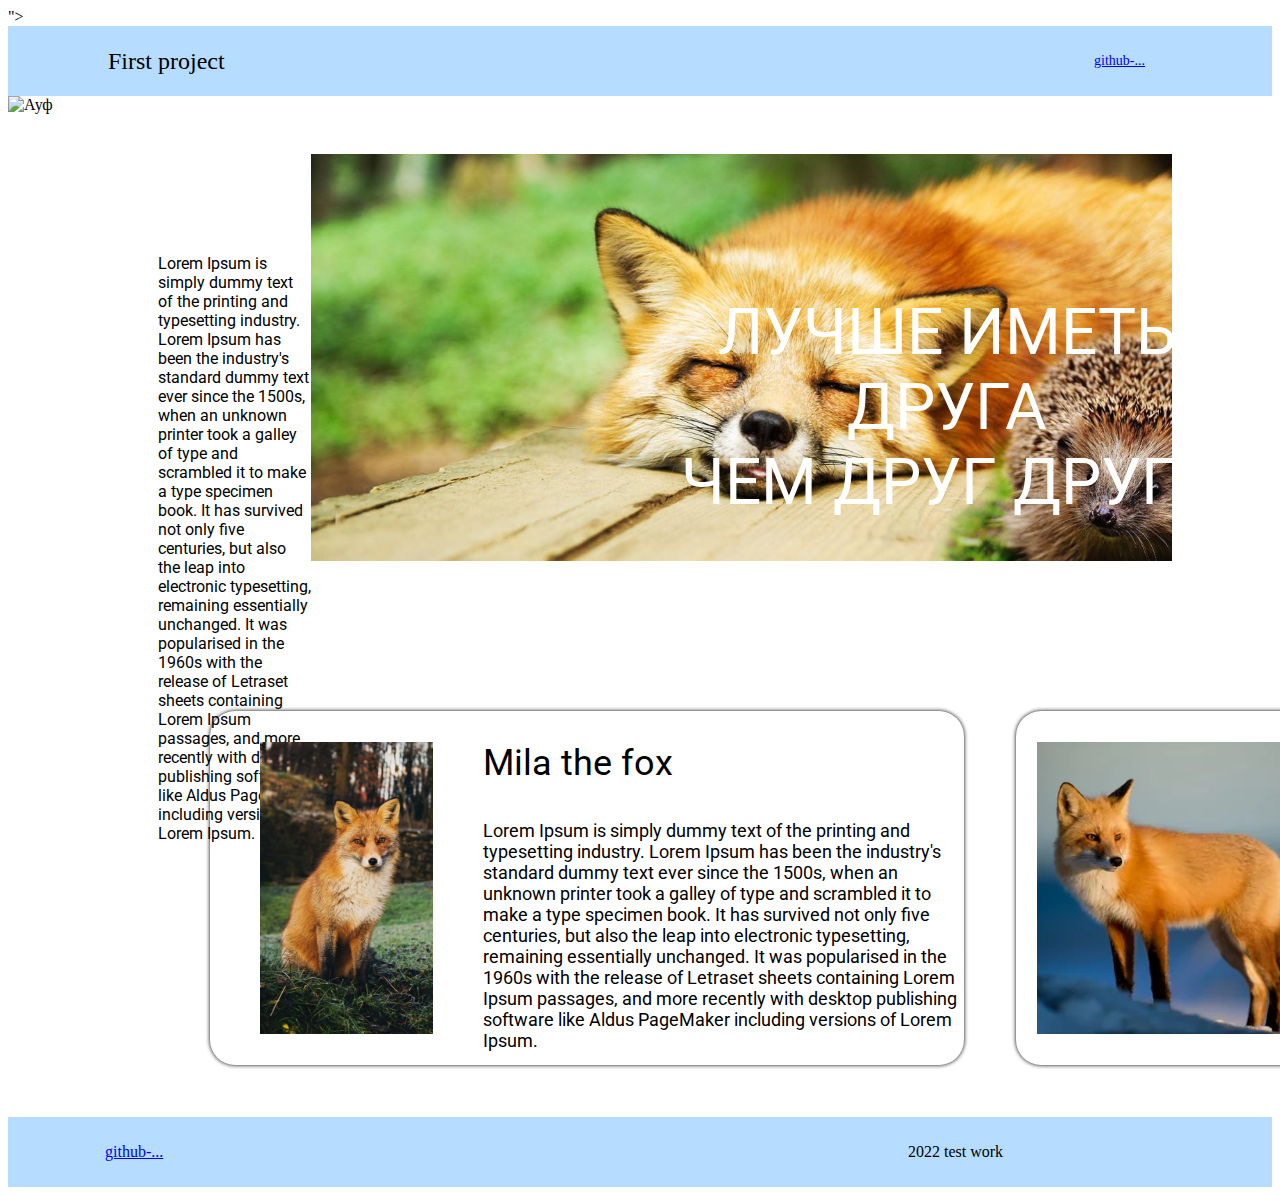
==== Lisu.html @ 662eaaee "enter" ====
<!DOCTYPE html>
<html lang="en">
<head>
    <meta charset="UTF-8">
    <link rel="stylesheet" href="css/asslisi.css">
    <meta http-equiv="X-UA-Compatible" content="IE=edge">
    <meta name="viewport" content="width=device-width, initial-scale=1.0">
    <title>Lisu</title>
    <link rel="stylesheet" href="<link rel="preconnect" href="https://fonts.googleapis.com">
    <link rel="preconnect" href="https://fonts.gstatic.com" crossorigin>
    <link href="https://fonts.googleapis.com/css2?family=Roboto&display=swap" rel="stylesheet">">
</head>
<body>
    <div class="container-1">
        <p class="container-1a">First project</p>
        <a class="container-1b" href="content">github-...</a>
    </div>
    <div class="container-2"> 
        <img class="container-2a" src="img/2017Animals___Wolves_and_Foxes_The_sly_look_of_the_red_fox_120324_ 1.svg" alt="Ауф">
    </div>    
    <div class="container-2b">
        <span>Лучше иметь друга</span><br>
        <span>чем друг друга</span>
    </div>
    <div class="container-3">
        <p class="container-3a">Lorem Ipsum is simply dummy text of the printing and typesetting industry. Lorem Ipsum has been the industry's standard dummy text ever since the 1500s, when an unknown printer took a galley of type and scrambled it to make a type specimen book. It has survived not only five centuries, but also the leap into electronic typesetting, remaining essentially unchanged. It was popularised in the 1960s with the release of Letraset sheets containing Lorem Ipsum passages, and more recently with desktop publishing software like Aldus PageMaker including versions of Lorem Ipsum.</p>
        <img class="container-3b" src="img/orig-229-1634171445 1.svg" alt="Спящая лиса.">
    </div>
    <div class="container-a">    
        <div class="container-4">
            <img class="container-4a" src="img/linnea_sandbakk_91258_unsplash 1.svg" alt="Лиса сидит.">
            <p class="container-4b">Mila the fox</p>
            <p class="container-4c">Lorem Ipsum is simply dummy text of the printing and typesetting industry. Lorem Ipsum has been the industry's standard dummy text ever since the 1500s, when an unknown printer took a galley of type and scrambled it to make a type specimen book. It has survived not only five centuries, but also the leap into electronic typesetting, remaining essentially unchanged. It was popularised in the 1960s with the release of Letraset sheets containing Lorem Ipsum passages, and more recently with desktop publishing software like Aldus PageMaker including versions of Lorem Ipsum.</p>
        </div>
        <div class="container-5">
            <img class="container-5a" src="img/i 1.svg" alt="Лиса">
            <p class="container-5b">Mila the fox</p>
            <p class="container-5c">Lorem Ipsum is simply dummy text of the printing and typesetting industry. Lorem Ipsum has been the industry's standard dummy text ever since the 1500s, when an unknown printer took a galley of type and scrambled it to make a type specimen book. It has survived not only five </p>
        </div>  
    </div>
    <div class="container-1">
        <p class="container-6a">2022 test work</p>
        <a class="container-6b" href="content">github-...</a>    
</body>
</html>
---- css/asslisi.css ----
.container-1 {
    display: flex;
    height: 70px;
    align-items: center;
    justify-content: space-between;
    background-color: #B6DCFF;
}
.container-1a {
    padding: 21px;
    padding-left: 100px;
    font-size: 24px;   
}
.container-1b {
    margin: 27px;
    padding-right: 100px;
    font-size: 14px;
}
.container-2a {
    position: relative;
    width: 100%;
}
.container-2b {
    position: absolute;    

top: 295px;
left: 614px;
text-transform: uppercase;
color: white;
text-align: center;
font-family: 'Roboto', sans-serif;
font-size: 64px;
 
}
.container-3 {
    display: flex;
    justify-content: space-between;
    align-items: center;   
}
.container-3a {
height: 168px;
width: 619px;
font-family: 'Roboto', sans-serif;
margin-left: 150px;

}
.container-3b {
margin-top: 40px;
margin-right: 100px;
} 
.container-a {
    display: flex;
    margin: 52px;
    margin-top: 150px;       
}     

.container-4 {
    margin-left: 150px;
    position: relative;
    border-radius: 25px;    
    box-shadow: 0px 0px 4px black;     
    height: 354px;
    width: 809px;   
}
.container-4a {
    position: absolute;
    margin-left: 50px;
    z-index: 1;
    margin-top: 31px;
}

.container-4b {
    margin-left: 273px;
    margin-top: 31px;
    font-family: 'Roboto', sans-serif;
    font-size: 36px;
    
}
.container-4c { 
    height: 228px;
    width: 481px;
    margin-left: 273px;       
    font-family: 'Roboto', sans-serif;
    font-size: 18px;
    padding-bottom: 33px;
}
.container-5 {
    position: relative;
    border-radius: 25px;    
    box-shadow: 0px 0px 4px black;
    height: 354px;
    width: 809px;
    margin-left: 52px;
}
.container-5a {
    position: absolute;
    margin-left: 21px;
    z-index: 1;
    margin-top: 31px;
}
.container-5b {
    padding-left: 572px;   
    margin-top: 31px;
    font-family: 'Roboto', sans-serif;
    font-size: 36px;
}
.container-5c { 
    height: 124px;
    width: 405px;
    margin-left: 370px;       
    font-family: 'Roboto', sans-serif;
    font-size: 18px;
    margin-top: 20px;
    text-align: left;
}
.container-6a {
    position: absolute;
    margin-left: 900px;    
}
.container-6b {
    margin-left: 70px;
    padding: 27px;
}
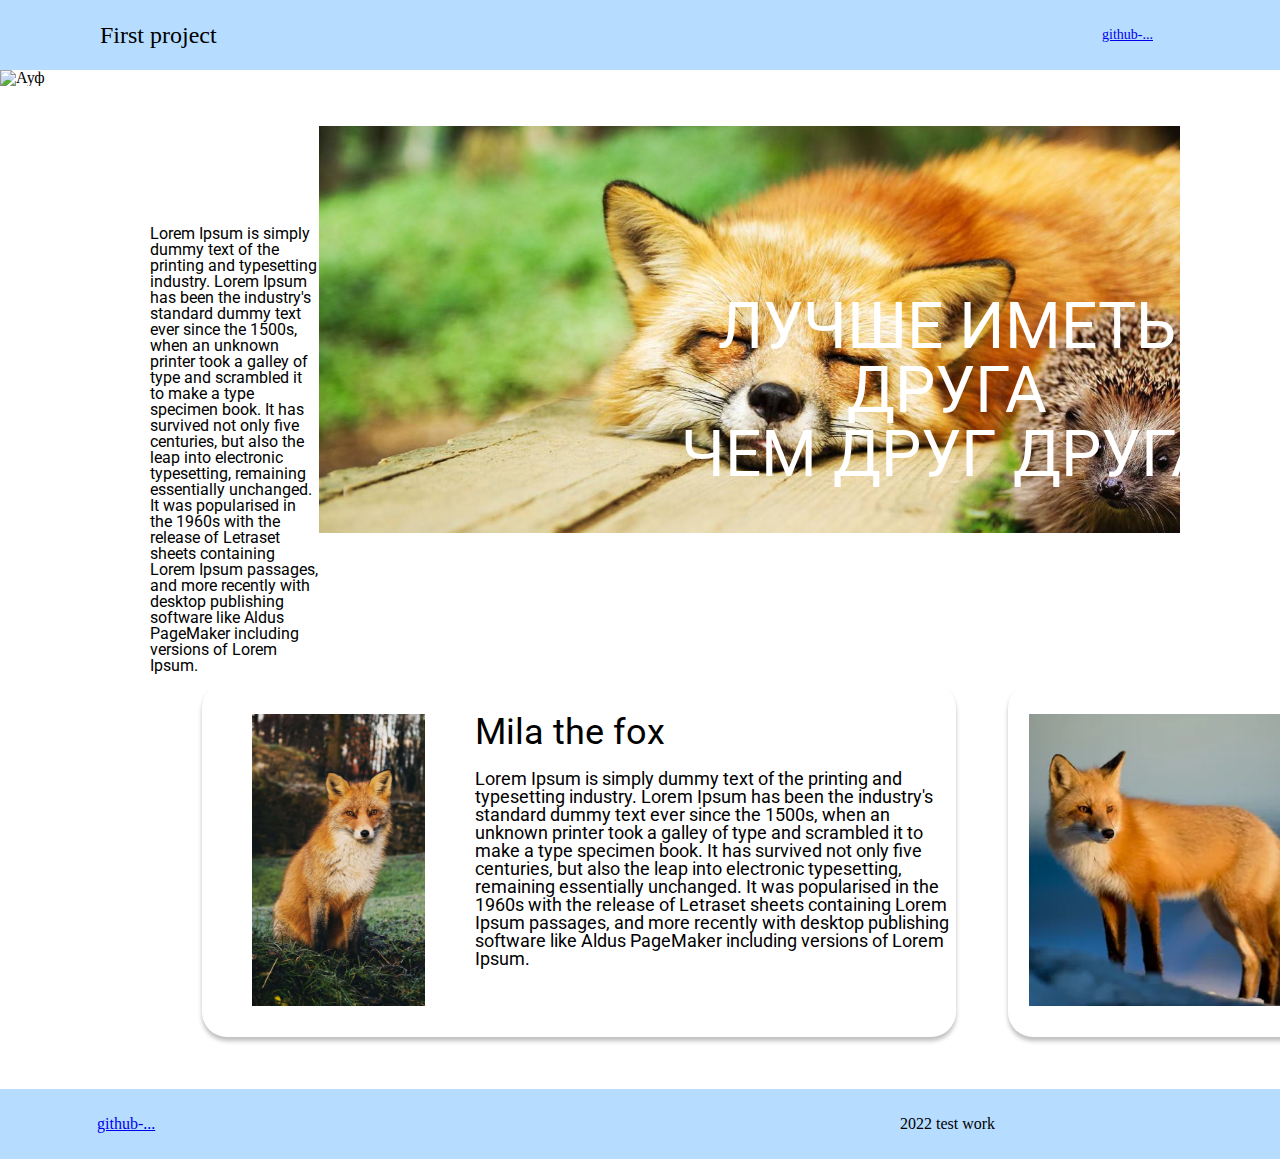
==== commit 5d18be2d: "enter" ====
--- a/Lisu.html
+++ b/Lisu.html
@@ -8,7 +8,7 @@
     <title>Lisu</title>
     <link rel="stylesheet" href="<link rel="preconnect" href="https://fonts.googleapis.com">
     <link rel="preconnect" href="https://fonts.gstatic.com" crossorigin>
-    <link href="https://fonts.googleapis.com/css2?family=Roboto&display=swap" rel="stylesheet">">
+    <link href="https://fonts.googleapis.com/css2?family=Roboto&display=swap" rel="stylesheet">
 </head>
 <body>
     <div class="container-1">
--- a/css/asslisi.css
+++ b/css/asslisi.css
@@ -1,3 +1,23 @@
+html,body,div,span,applet,object,iframe,h1,h2,h3,h4,h5,h6,p,blockquote,pre,a,abbr,acronym,address,big,cite,code,del,dfn,em,img,ins,kbd,q,s,samp,small,strike,strong,sub,sup,tt,var,b,u,i,center,dl,dt,dd,ol,ul,li,fieldset,form,label,legend,table,caption,tbody,tfoot,thead,tr,th,td,article,aside,canvas,details,embed,figure,figcaption,footer,header,hgroup,menu,nav,output,ruby,section,summary,time,mark,audio,video{margin:0;padding:0;border:0;font-size:100%;font:inherit;vertical-align:baseline}
+
+article,aside,details,figcaption,figure,footer,header,hgroup,menu,nav,section{display:block}
+
+html{height:100%}
+
+body{line-height:1}
+
+ol,ul{list-style:none}
+
+blockquote,q{quotes:none}
+
+blockquote:before,blockquote:after,q:before,q:after{content:'';content:none}
+
+table{border-collapse:collapse;border-spacing:0}
+
+body {
+    margin: 0 !important;
+}
+
 .container-1 {
     display: flex;
     height: 70px;
@@ -57,7 +77,7 @@
     margin-left: 150px;
     position: relative;
     border-radius: 25px;    
-    box-shadow: 0px 0px 4px black;     
+    box-shadow: 0px 4px 4px rgba(0, 0, 0, 0.25);     
     height: 354px;
     width: 809px;   
 }
@@ -71,6 +91,7 @@
 .container-4b {
     margin-left: 273px;
     margin-top: 31px;
+    margin-bottom: 20px;
     font-family: 'Roboto', sans-serif;
     font-size: 36px;
     
@@ -86,7 +107,7 @@
 .container-5 {
     position: relative;
     border-radius: 25px;    
-    box-shadow: 0px 0px 4px black;
+    box-shadow: 0px 4px 4px rgba(0, 0, 0, 0.25);
     height: 354px;
     width: 809px;
     margin-left: 52px;
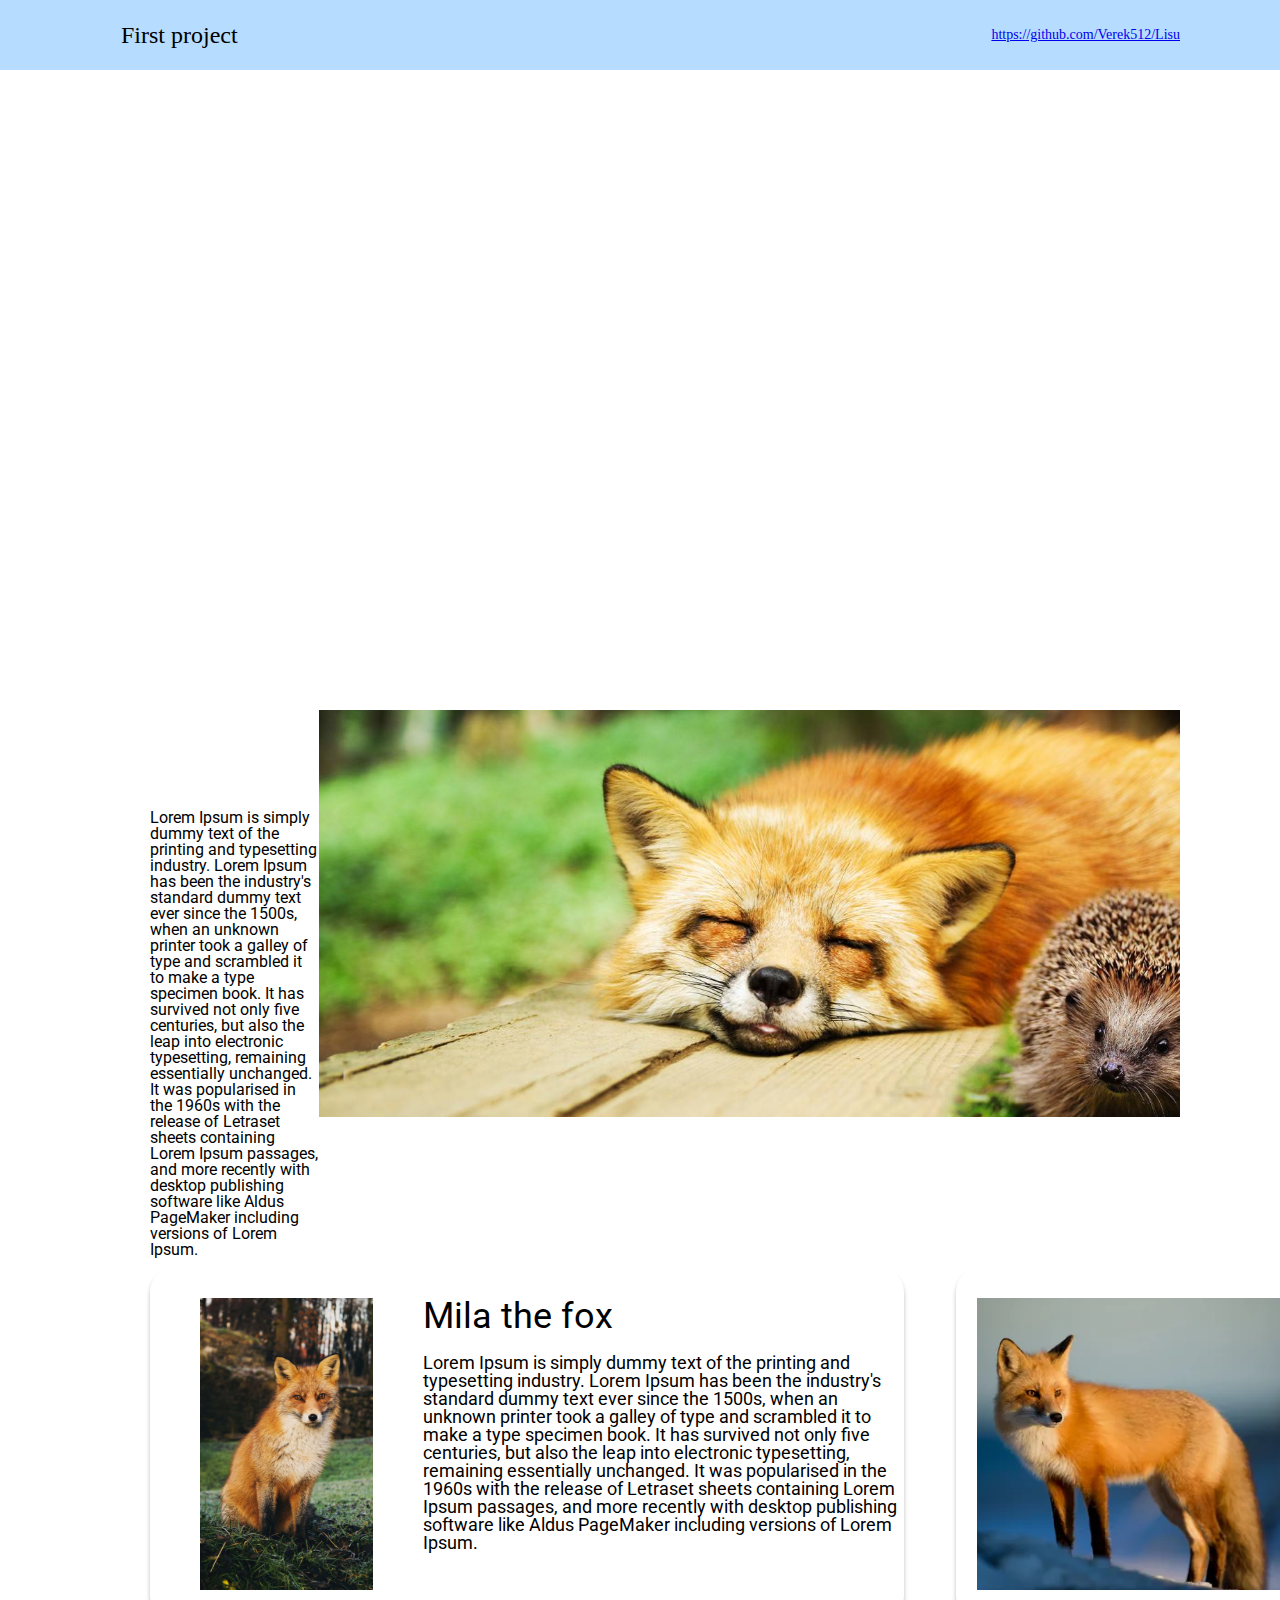
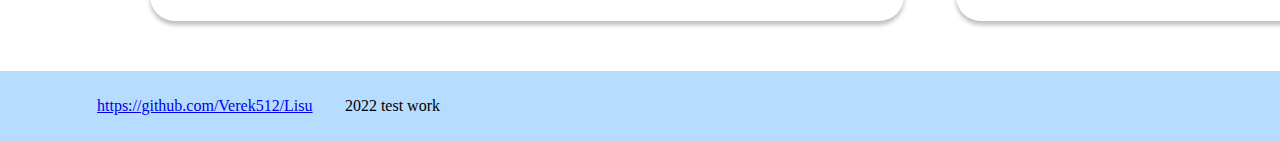
==== commit 6b2daa02: "enter" ====
--- a/Lisu.html
+++ b/Lisu.html
@@ -12,15 +12,18 @@
 </head>
 <body>
     <div class="container-1">
-        <p class="container-1a">First project</p>
-        <a class="container-1b" href="content">github-...</a>
+        <div class="header-wrapper">
+            <p class="container-1a">First project</p>
+            <a class="container-1b" href="content">https://github.com/Verek512/Lisu</a>
+        </div>    
     </div>
-    <div class="container-2"> 
-        <img class="container-2a" src="img/2017Animals___Wolves_and_Foxes_The_sly_look_of_the_red_fox_120324_ 1.svg" alt="Ауф">
-    </div>    
-    <div class="container-2b">
+    <div class="demotivator">
+            
+       
+        <div class="container-2b">
         <span>Лучше иметь друга</span><br>
-        <span>чем друг друга</span>
+        <span>чем друг друга</span>        
+        </div>
     </div>
     <div class="container-3">
         <p class="container-3a">Lorem Ipsum is simply dummy text of the printing and typesetting industry. Lorem Ipsum has been the industry's standard dummy text ever since the 1500s, when an unknown printer took a galley of type and scrambled it to make a type specimen book. It has survived not only five centuries, but also the leap into electronic typesetting, remaining essentially unchanged. It was popularised in the 1960s with the release of Letraset sheets containing Lorem Ipsum passages, and more recently with desktop publishing software like Aldus PageMaker including versions of Lorem Ipsum.</p>
@@ -29,17 +32,23 @@
     <div class="container-a">    
         <div class="container-4">
             <img class="container-4a" src="img/linnea_sandbakk_91258_unsplash 1.svg" alt="Лиса сидит.">
-            <p class="container-4b">Mila the fox</p>
-            <p class="container-4c">Lorem Ipsum is simply dummy text of the printing and typesetting industry. Lorem Ipsum has been the industry's standard dummy text ever since the 1500s, when an unknown printer took a galley of type and scrambled it to make a type specimen book. It has survived not only five centuries, but also the leap into electronic typesetting, remaining essentially unchanged. It was popularised in the 1960s with the release of Letraset sheets containing Lorem Ipsum passages, and more recently with desktop publishing software like Aldus PageMaker including versions of Lorem Ipsum.</p>
+            <div class="card1">
+                <p class="container-4b">Mila the fox</p>
+                <p class="container-4c">Lorem Ipsum is simply dummy text of the printing and typesetting industry. Lorem Ipsum has been the industry's standard dummy text ever since the 1500s, when an unknown printer took a galley of type and scrambled it to make a type specimen book. It has survived not only five centuries, but also the leap into electronic typesetting, remaining essentially unchanged. It was popularised in the 1960s with the release of Letraset sheets containing Lorem Ipsum passages, and more recently with desktop publishing software like Aldus PageMaker including versions of Lorem Ipsum.</p>
+            </div>
         </div>
         <div class="container-5">
             <img class="container-5a" src="img/i 1.svg" alt="Лиса">
-            <p class="container-5b">Mila the fox</p>
-            <p class="container-5c">Lorem Ipsum is simply dummy text of the printing and typesetting industry. Lorem Ipsum has been the industry's standard dummy text ever since the 1500s, when an unknown printer took a galley of type and scrambled it to make a type specimen book. It has survived not only five </p>
+            <div>
+                <p class="container-5b">Mila the fox</p>
+                <p class="container-5c">Lorem Ipsum is simply dummy text of the printing and typesetting industry. Lorem Ipsum has been the industry's standard dummy text ever since the 1500s, when an unknown printer took a galley of type and scrambled it to make a type specimen book. It has survived not only five </p>
+            </div>
         </div>  
     </div>
     <div class="container-1">
+        <div class="header-wrapper">
+        <a class="container-6b" href="content">https://github.com/Verek512/Lisu</a>
         <p class="container-6a">2022 test work</p>
-        <a class="container-6b" href="content">github-...</a>    
+        </div>    
 </body>
 </html>--- a/css/asslisi.css
+++ b/css/asslisi.css
@@ -18,37 +18,49 @@
     margin: 0 !important;
 }
 
-.container-1 {
+.container-1 {        
+    background-color: #B6DCFF;
+    min-height: 70px;
     display: flex;
-    height: 70px;
+    text-align: center;
+}
+.header-wrapper {
+    margin: auto;
+    display: flex;
     align-items: center;
+    height: 100%;
+    max-width: 1720px;
+    width: 100%;    
     justify-content: space-between;
-    background-color: #B6DCFF;
 }
 .container-1a {
     padding: 21px;
-    padding-left: 100px;
+    margin-left: 100px;
     font-size: 24px;   
 }
 .container-1b {
     margin: 27px;
-    padding-right: 100px;
+    margin-right: 100px;
     font-size: 14px;
 }
-.container-2a {
-    position: relative;
+.demotivator {
+    background-image: url(/2017Animals___Wolves_and_Foxes_The_sly_look_of_the_red_fox_120324_1.svg);
+    background-repeat: no-repeat;
+    min-height: 600px;    
     width: 100%;
+    height: 100%;
+    display: flex;
+    align-items: center;    
 }
-.container-2b {
-    position: absolute;    
-
-top: 295px;
-left: 614px;
+.container-2b {     
+vertical-align: middle;
 text-transform: uppercase;
 color: white;
 text-align: center;
 font-family: 'Roboto', sans-serif;
 font-size: 64px;
+margin-left: auto;
+margin-right: auto;
  
 }
 .container-3 {
@@ -68,28 +80,27 @@
 margin-right: 100px;
 } 
 .container-a {
-    display: flex;
-    margin: 52px;
-    margin-top: 150px;       
+    display: flex;    
+    margin: 150px 52px 50px 0;       
 }     
 
 .container-4 {
-    margin-left: 150px;
-    position: relative;
+    display: flex;
+    margin-left: 150px;    
     border-radius: 25px;    
     box-shadow: 0px 4px 4px rgba(0, 0, 0, 0.25);     
     height: 354px;
     width: 809px;   
 }
-.container-4a {
-    position: absolute;
+.container-4a {    
+    height: 292px;
+    width: 173px;
+    margin-top: 31px;
     margin-left: 50px;
-    z-index: 1;
-    margin-top: 31px;
 }
 
 .container-4b {
-    margin-left: 273px;
+    margin-left: 50px;
     margin-top: 31px;
     margin-bottom: 20px;
     font-family: 'Roboto', sans-serif;
@@ -99,27 +110,27 @@
 .container-4c { 
     height: 228px;
     width: 481px;
-    margin-left: 273px;       
+    margin-left: 50px;       
     font-family: 'Roboto', sans-serif;
     font-size: 18px;
     padding-bottom: 33px;
 }
-.container-5 {
-    position: relative;
+.container-5 { 
+    display: flex;
     border-radius: 25px;    
     box-shadow: 0px 4px 4px rgba(0, 0, 0, 0.25);
     height: 354px;
     width: 809px;
     margin-left: 52px;
 }
-.container-5a {
-    position: absolute;
+.container-5a {    
+    width: 329px;
+    height: 292px;
     margin-left: 21px;
-    z-index: 1;
     margin-top: 31px;
 }
 .container-5b {
-    padding-left: 572px;   
+    margin-left: 222px;   
     margin-top: 31px;
     font-family: 'Roboto', sans-serif;
     font-size: 36px;
@@ -127,15 +138,14 @@
 .container-5c { 
     height: 124px;
     width: 405px;
-    margin-left: 370px;       
+    margin-left: 20px;       
     font-family: 'Roboto', sans-serif;
     font-size: 18px;
     margin-top: 20px;
     text-align: left;
 }
-.container-6a {
-    position: absolute;
-    margin-left: 900px;    
+.container-6a {    
+    margin-right: 840px;    
 }
 .container-6b {
     margin-left: 70px;
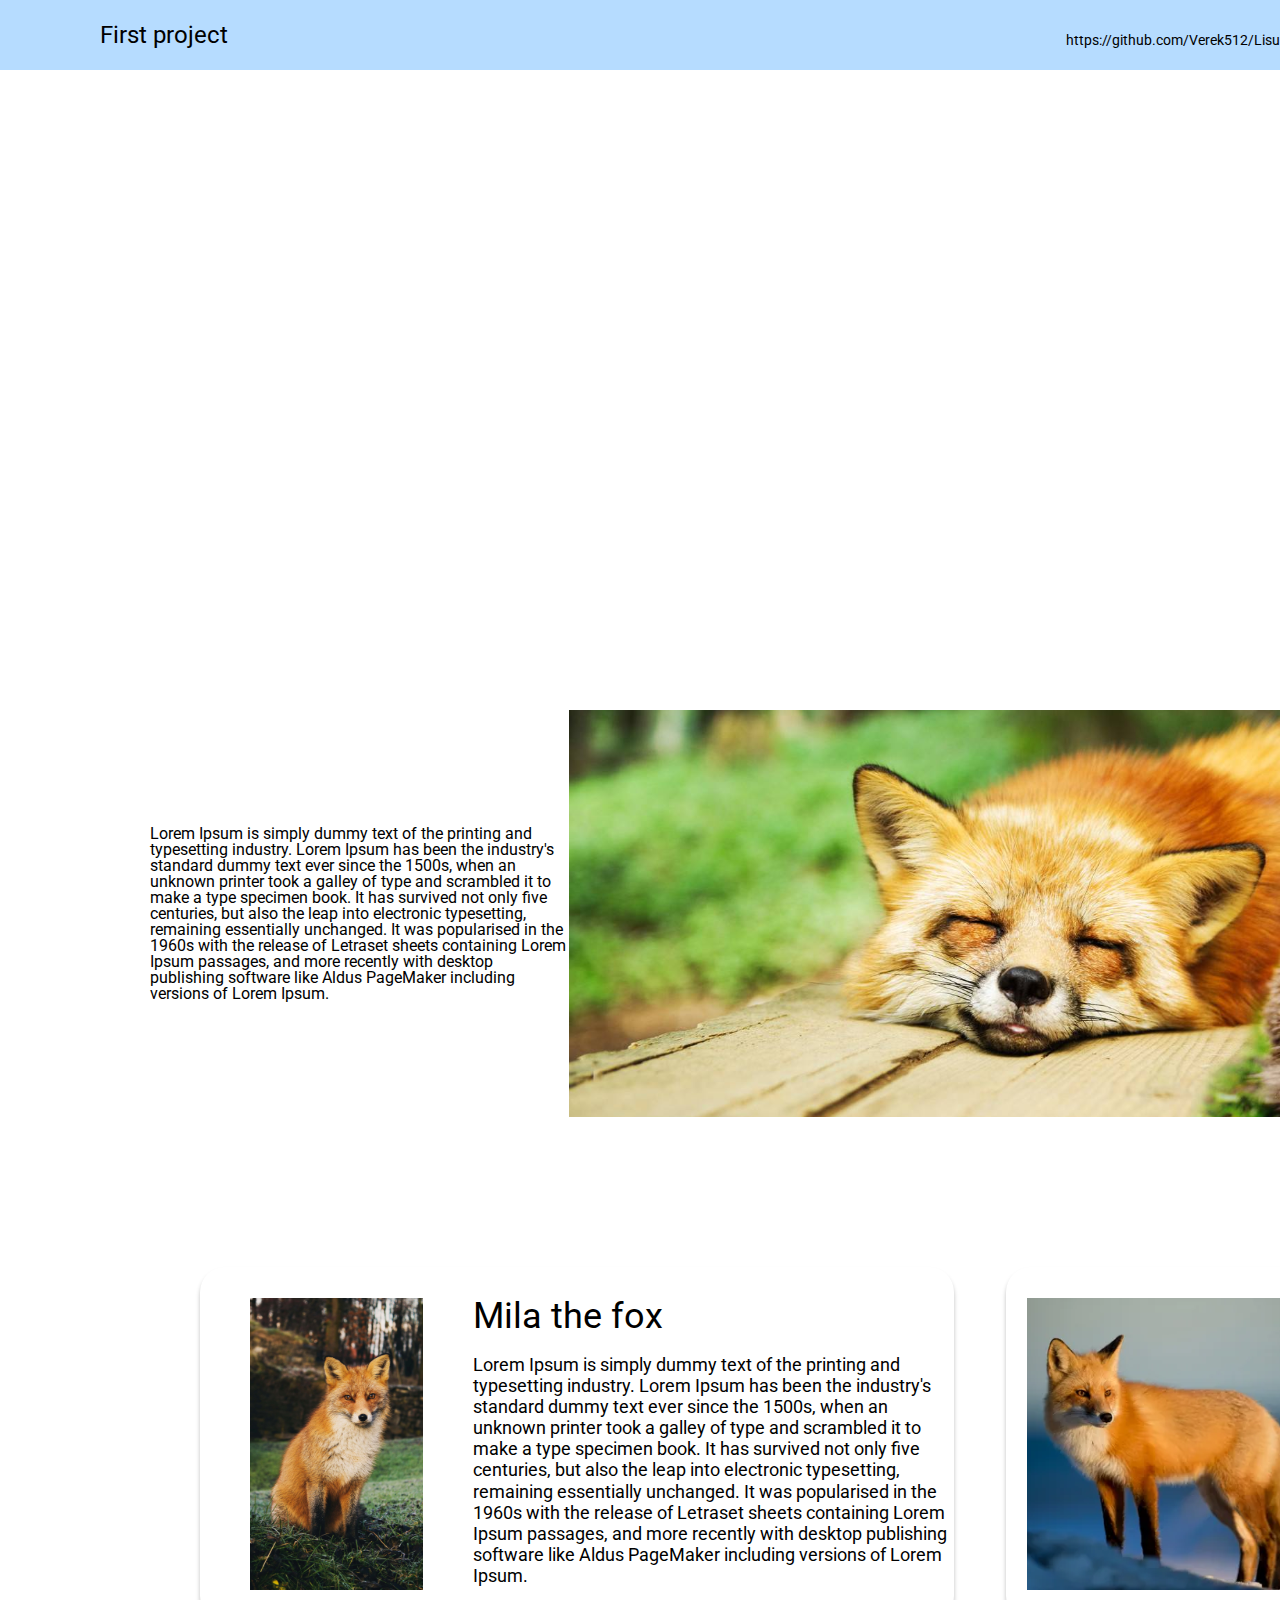
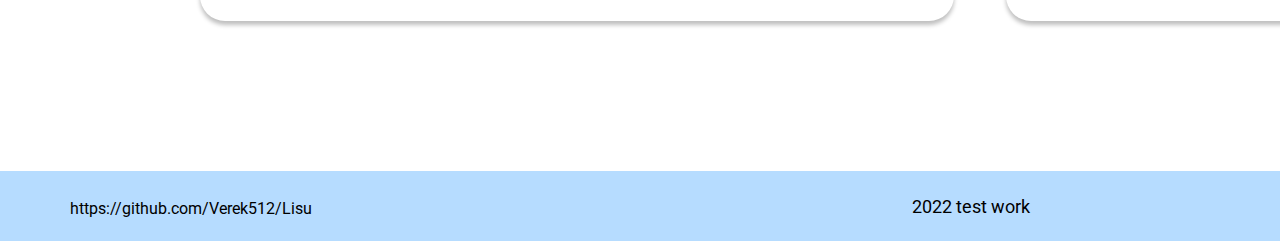
==== commit f8bbd7a0: "enter" ====
--- a/Lisu.html
+++ b/Lisu.html
@@ -11,44 +11,40 @@
     <link href="https://fonts.googleapis.com/css2?family=Roboto&display=swap" rel="stylesheet">
 </head>
 <body>
-    <div class="container-1">
-        <div class="header-wrapper">
-            <p class="container-1a">First project</p>
-            <a class="container-1b" href="content">https://github.com/Verek512/Lisu</a>
+    <header class="header">
+        <div class="header_wrapper">
+            <p class="header_title">First project</p>
+            <a class="header_link" href="https://github.com/Verek512/Lisu">https://github.com/Verek512/Lisu</a>
         </div>    
+    </header>
+    <div class="demotivator">                 
+        <h1 class="demotivator_title">Лучше иметь друга чем друг друга</h1>                
     </div>
-    <div class="demotivator">
-            
-       
-        <div class="container-2b">
-        <span>Лучше иметь друга</span><br>
-        <span>чем друг друга</span>        
-        </div>
+    <div class="content">
+        <p class="content_text">Lorem Ipsum is simply dummy text of the printing and typesetting industry. Lorem Ipsum has been the industry's standard dummy text ever since the 1500s, when an unknown printer took a galley of type and scrambled it to make a type specimen book. It has survived not only five centuries, but also the leap into electronic typesetting, remaining essentially unchanged. It was popularised in the 1960s with the release of Letraset sheets containing Lorem Ipsum passages, and more recently with desktop publishing software like Aldus PageMaker including versions of Lorem Ipsum.</p>
+        <img class="content_img" src="img/orig-229-1634171445 1.svg" alt="Спящая лиса.">
     </div>
-    <div class="container-3">
-        <p class="container-3a">Lorem Ipsum is simply dummy text of the printing and typesetting industry. Lorem Ipsum has been the industry's standard dummy text ever since the 1500s, when an unknown printer took a galley of type and scrambled it to make a type specimen book. It has survived not only five centuries, but also the leap into electronic typesetting, remaining essentially unchanged. It was popularised in the 1960s with the release of Letraset sheets containing Lorem Ipsum passages, and more recently with desktop publishing software like Aldus PageMaker including versions of Lorem Ipsum.</p>
-        <img class="container-3b" src="img/orig-229-1634171445 1.svg" alt="Спящая лиса.">
-    </div>
-    <div class="container-a">    
-        <div class="container-4">
-            <img class="container-4a" src="img/linnea_sandbakk_91258_unsplash 1.svg" alt="Лиса сидит.">
-            <div class="card1">
-                <p class="container-4b">Mila the fox</p>
-                <p class="container-4c">Lorem Ipsum is simply dummy text of the printing and typesetting industry. Lorem Ipsum has been the industry's standard dummy text ever since the 1500s, when an unknown printer took a galley of type and scrambled it to make a type specimen book. It has survived not only five centuries, but also the leap into electronic typesetting, remaining essentially unchanged. It was popularised in the 1960s with the release of Letraset sheets containing Lorem Ipsum passages, and more recently with desktop publishing software like Aldus PageMaker including versions of Lorem Ipsum.</p>
+    <div class="card_gallery">    
+        <div class="card_1">
+            <img class="card_1_img" src="img/linnea_sandbakk_91258_unsplash 1.svg" alt="Лиса сидит.">
+            <div>
+                <h2 class="card_1_header">Mila the fox</h2>
+                <p class="card_1_text">Lorem Ipsum is simply dummy text of the printing and typesetting industry. Lorem Ipsum has been the industry's standard dummy text ever since the 1500s, when an unknown printer took a galley of type and scrambled it to make a type specimen book. It has survived not only five centuries, but also the leap into electronic typesetting, remaining essentially unchanged. It was popularised in the 1960s with the release of Letraset sheets containing Lorem Ipsum passages, and more recently with desktop publishing software like Aldus PageMaker including versions of Lorem Ipsum.</p>
             </div>
         </div>
-        <div class="container-5">
-            <img class="container-5a" src="img/i 1.svg" alt="Лиса">
+        <div class="card_2">
+            <img class="card_2_img" src="img/i 1.svg" alt="Лиса">
             <div>
-                <p class="container-5b">Mila the fox</p>
-                <p class="container-5c">Lorem Ipsum is simply dummy text of the printing and typesetting industry. Lorem Ipsum has been the industry's standard dummy text ever since the 1500s, when an unknown printer took a galley of type and scrambled it to make a type specimen book. It has survived not only five </p>
+                <h2 class="card_2_header">Mila the fox</h2>
+                <p class="card_2_text">Lorem Ipsum is simply dummy text of the printing and typesetting industry. Lorem Ipsum has been the industry's standard dummy text ever since the 1500s, when an unknown printer took a galley of type and scrambled it to make a type specimen book. It has survived not only five </p>
             </div>
         </div>  
     </div>
-    <div class="container-1">
-        <div class="header-wrapper">
-        <a class="container-6b" href="content">https://github.com/Verek512/Lisu</a>
-        <p class="container-6a">2022 test work</p>
-        </div>    
+    <footer class="footer"> 
+        <div class="footer_wrapper">              
+            <a class="footer_link" href="https://github.com/Verek512/Lisu">https://github.com/Verek512/Lisu</a>
+            <span class="footer_title">2022 test work</span>        
+        </div>
+    </footer>        
 </body>
 </html>--- a/css/asslisi.css
+++ b/css/asslisi.css
@@ -16,33 +16,36 @@
 
 body {
     margin: 0 !important;
+    font-family: 'Roboto', sans-serif;
 }
 
-.container-1 {        
+.header {        
     background-color: #B6DCFF;
     min-height: 70px;
     display: flex;
-    text-align: center;
+    align-items: center;
 }
-.header-wrapper {
-    margin: auto;
-    display: flex;
-    align-items: center;
-    height: 100%;
+
+.header_wrapper {    
+    display: flex;    
+    margin: 0 0 0 100px;    
     max-width: 1720px;
     width: 100%;    
     justify-content: space-between;
+    align-items: flex-end;
+
 }
-.container-1a {
-    padding: 21px;
-    margin-left: 100px;
+
+.header_title {    
     font-size: 24px;   
 }
-.container-1b {
-    margin: 27px;
-    margin-right: 100px;
+
+.header_link {    
     font-size: 14px;
+    color: black;
+    text-decoration: none;             
 }
+
 .demotivator {
     background-image: url(/2017Animals___Wolves_and_Foxes_The_sly_look_of_the_red_fox_120324_1.svg);
     background-repeat: no-repeat;
@@ -52,39 +55,43 @@
     display: flex;
     align-items: center;    
 }
-.container-2b {     
-vertical-align: middle;
+
+.demotivator_title {
 text-transform: uppercase;
 color: white;
+font-size: 64px;
+width: 692px;
+height: 150px;
 text-align: center;
-font-family: 'Roboto', sans-serif;
-font-size: 64px;
 margin-left: auto;
 margin-right: auto;
  
 }
-.container-3 {
+
+.content {
     display: flex;
     justify-content: space-between;
-    align-items: center;   
+    align-items: center;
+    max-width: 1670px;
+    width: 100%;
+    margin: 40px 0 0 150px;   
 }
-.container-3a {
-height: 168px;
-width: 619px;
-font-family: 'Roboto', sans-serif;
-margin-left: 150px;
 
+.content_text {
+min-height: 168px;
+max-width: 619px;
+width: 100%;
 }
-.container-3b {
-margin-top: 40px;
-margin-right: 100px;
-} 
-.container-a {
+ 
+.card_gallery {
     display: flex;    
-    margin: 150px 52px 50px 0;       
+    margin: 150px 0 150px 50px;
+    max-width: 1670px;
+    width: 100%;
+    justify-content: space-between;      
 }     
 
-.container-4 {
+.card_1 {
     display: flex;
     margin-left: 150px;    
     border-radius: 25px;    
@@ -92,30 +99,24 @@
     height: 354px;
     width: 809px;   
 }
-.container-4a {    
+.card_1_img {    
     height: 292px;
     width: 173px;
-    margin-top: 31px;
-    margin-left: 50px;
+    margin: 31px 0 0 50px;    
 }
 
-.container-4b {
-    margin-left: 50px;
-    margin-top: 31px;
-    margin-bottom: 20px;
-    font-family: 'Roboto', sans-serif;
-    font-size: 36px;
-    
+.card_1_header {    
+    margin: 31px 0 20px 50px;      
+    font-size: 36px;   
 }
-.container-4c { 
+.card_1_text { 
     height: 228px;
     width: 481px;
-    margin-left: 50px;       
-    font-family: 'Roboto', sans-serif;
+    margin: 20px 0 33px 50px;         
     font-size: 18px;
-    padding-bottom: 33px;
+    line-height: 21.09px;   
 }
-.container-5 { 
+.card_2 { 
     display: flex;
     border-radius: 25px;    
     box-shadow: 0px 4px 4px rgba(0, 0, 0, 0.25);
@@ -123,34 +124,55 @@
     width: 809px;
     margin-left: 52px;
 }
-.container-5a {    
+.card_2_img {    
     width: 329px;
-    height: 292px;
-    margin-left: 21px;
-    margin-top: 31px;
+    height: 292px;   
+    margin: 31px 0 0 21px;
 }
-.container-5b {
+.card_2_header {
     margin-left: 222px;   
-    margin-top: 31px;
-    font-family: 'Roboto', sans-serif;
+    margin-top: 31px;    
     font-size: 36px;
 }
-.container-5c { 
+.card_2_text { 
     height: 124px;
-    width: 405px;
-    margin-left: 20px;       
-    font-family: 'Roboto', sans-serif;
+    width: 405px;              
     font-size: 18px;
-    margin-top: 20px;
+    margin: 20px 34px 0 20px;
     text-align: left;
 }
-.container-6a {    
-    margin-right: 840px;    
+.footer {        
+    background-color: #B6DCFF;
+    height: 70px;    
+    min-width: 100%;
+    display: flex;
+    align-items: center;   
 }
-.container-6b {
-    margin-left: 70px;
-    padding: 27px;
+
+.footer_wrapper {
+    max-width: 960px;
+    width: 100%;
+    display: flex;        
+    justify-content: space-between;
+    align-items: flex-end;
+    margin: 0 0 0 70px;     
 }
+
+.footer_link {
+    color: black;
+    text-decoration: none;
+    height: fit-content;    
+}
+
+.footer_title {
+    font-size: 18px;
+    line-height: 21px;
+}
+
+ 
+
+
+
 
 
 
